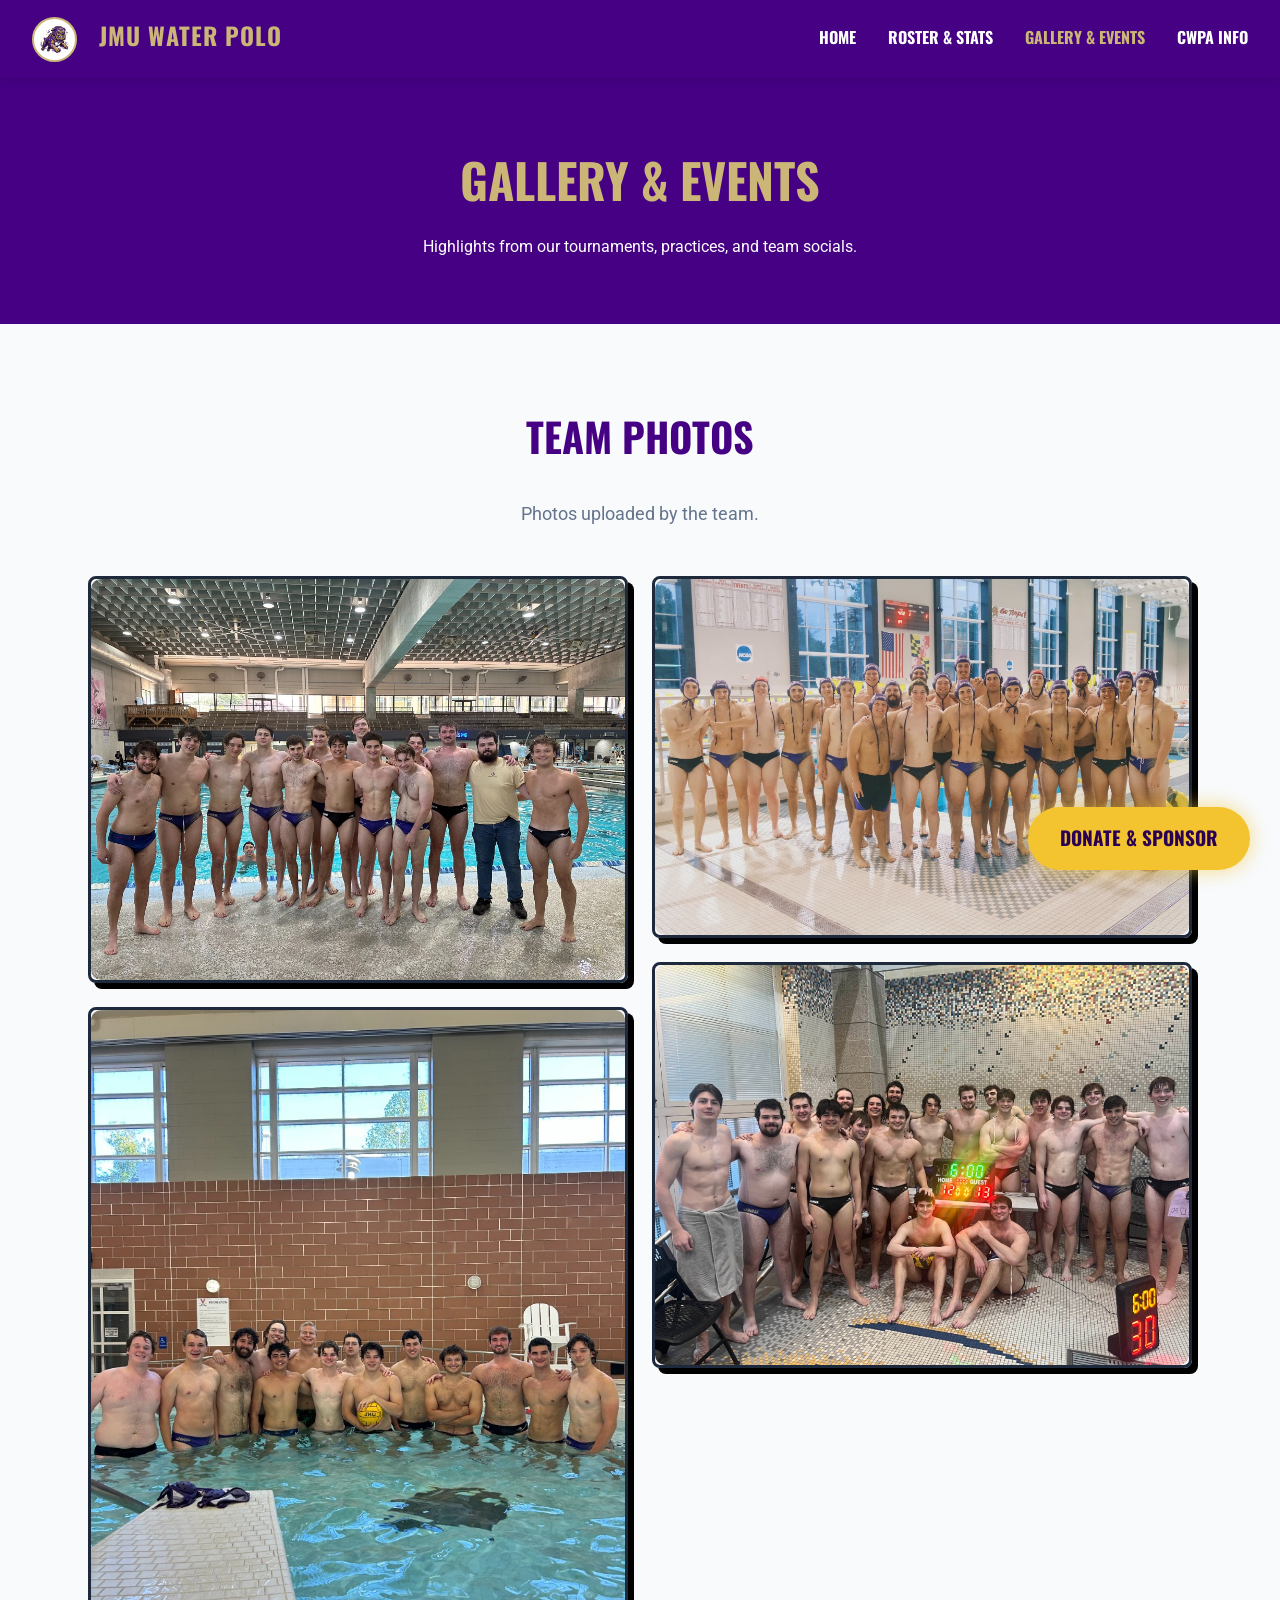
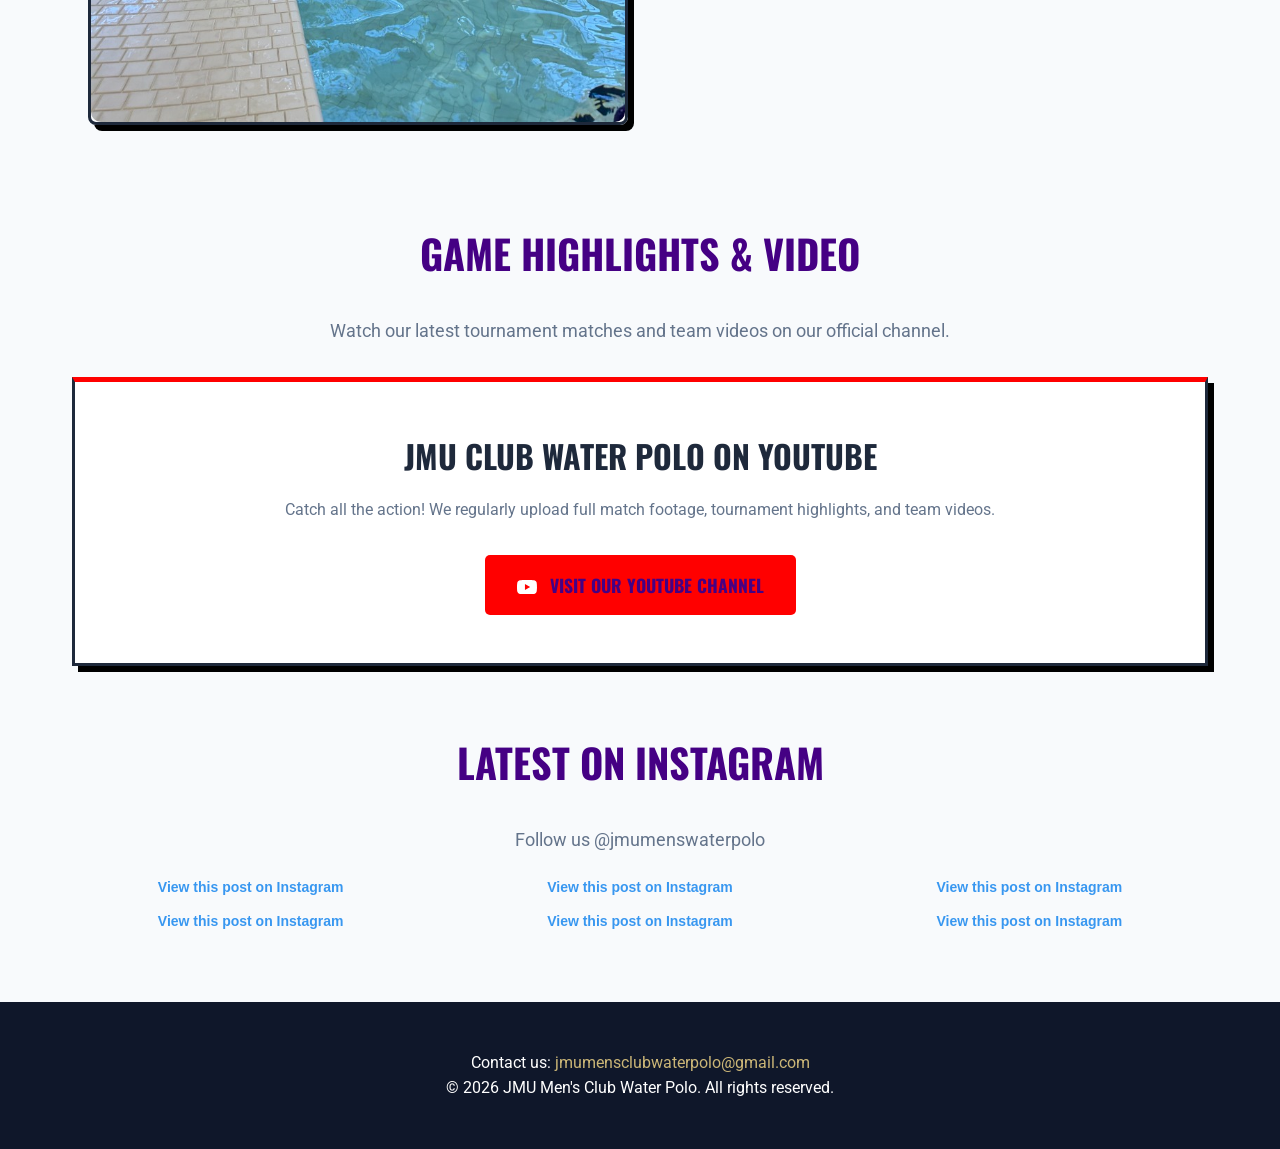
==== gallery.html @ 104eca3f "Add files via upload" ====
<!DOCTYPE html>
<html lang="en">
<head>
    <meta charset="UTF-8">
    <meta name="viewport" content="width=device-width, initial-scale=1.0">
    <title>Gallery & Events - JMU Men's Club Water Polo</title>
    <link href="https://fonts.googleapis.com/css2?family=Roboto:wght@300;400;700;900&display=swap" rel="stylesheet">
    <link rel="stylesheet" href="style.css">
    <script async src="//www.instagram.com/embed.js"></script>
</head>
<body>
    <nav class="navbar">
        <div class="logo">
            <img src="duke_dog_polo.png" alt="JMU Duke Dog" class="nav-logo-img">
            JMU Water Polo
        </div>
        <ul class="nav-links">
            <li><a href="index.html">Home</a></li>
            <li><a href="roster.html">Roster & Stats</a></li>
            <li><a href="gallery.html" class="active">Gallery & Events</a></li>
            <li><a href="https://collegiatewaterpolo.org/club/" target="_blank">CWPA Info</a></li>
        </ul>
    </nav>

    <header class="page-header">
        <div class="container">
            <h1>Gallery & Events</h1>
            <p>Highlights from our tournaments, practices, and team socials.</p>
        </div>
    </header>

    <section class="gallery-section" style="padding: 5rem 0; background-color: var(--light-gray); text-align: center;">
        <div class="container">
            <h2>Team Photos</h2>
            <p class="subtitle" style="margin-bottom: 2rem;">Photos uploaded by the team.</p>
            <div class="collage-grid" style="margin-bottom: 5rem;">
                <div class="collage-item fade-in">
                    <img src="gallery1.jpg" alt="Team Group Photo">
                </div>
                <div class="collage-item fade-in">
                    <img src="gallery2.jpg" alt="Team in Pool">
                </div>
                <div class="collage-item fade-in">
                    <img src="gallery3.jpg" alt="Team Lineup">
                </div>
                <div class="collage-item fade-in">
                    <img src="gallery4.jpg" alt="Postgame Team Photo">
                </div>
            </div>

            <h2>Game Highlights & Video</h2>
            <p class="subtitle" style="margin-bottom: 2rem;">Watch our latest tournament matches and team videos on our official channel.</p>
            
            <div class="youtube-banner fade-in bold-hover" style="background-color: var(--white); padding: 3rem; margin-bottom: 4rem; text-align: center; border-top: 5px solid #FF0000;">
                <h3 style="font-size: 2rem; margin-bottom: 1rem; color: var(--dark-text);">JMU Club Water Polo on YouTube</h3>
                <p style="margin-bottom: 2rem; color: var(--gray-text);">Catch all the action! We regularly upload full match footage, tournament highlights, and team videos.</p>
                <a href="https://www.youtube.com/@JMUclubwaterpolo/videos" target="_blank" class="btn-primary" style="background-color: #FF0000; display: inline-block;">
                    <svg style="width: 20px; height: 20px; vertical-align: middle; margin-right: 8px; fill: white;" viewBox="0 0 24 24">
                        <path d="M23.498 6.186a3.016 3.016 0 0 0-2.122-2.136C19.505 3.5 12 3.5 12 3.5s-7.505 0-9.377.55a3.016 3.016 0 0 0-2.122 2.136C0 8.07 0 12 0 12s0 3.93.501 5.814a3.016 3.016 0 0 0 2.122 2.136c1.871.55 9.377.55 9.377.55s7.505 0 9.377-.55a3.016 3.016 0 0 0 2.122-2.136C24 15.93 24 12 24 12s0-3.93-.502-5.814zM9.545 15.568V8.432L15.818 12l-6.273 3.568z"/>
                    </svg>
                    Visit Our YouTube Channel
                </a>
            </div>

            <h2>Latest on Instagram</h2>
            <p class="subtitle" style="margin-bottom: 2rem;">Follow us @jmumenswaterpolo</p>
            <div class="ig-grid">
                <div class="ig-post fade-in">
                    <blockquote class="instagram-media" data-instgrm-permalink="https://www.instagram.com/p/DXeS9QlEUFV/" data-instgrm-version="14" style=" background:#FFF; border:0; border-radius:3px; box-shadow:0 0 1px 0 rgba(0,0,0,0.5),0 1px 10px 0 rgba(0,0,0,0.15); margin: 1px; max-width:540px; min-width:326px; padding:0; width:99.375%; width:-webkit-calc(100% - 2px); width:calc(100% - 2px);">
                        <a href="https://www.instagram.com/p/DXeS9QlEUFV/" style=" background:#FFFFFF; line-height:0; padding:0 0; text-align:center; text-decoration:none; width:100%; font-family: Arial,sans-serif; font-size: 14px; font-weight: bold; color: #3897f0; display: block;" target="_blank">View this post on Instagram</a>
                    </blockquote>
                </div>
                <div class="ig-post fade-in">
                    <blockquote class="instagram-media" data-instgrm-permalink="https://www.instagram.com/p/DNlS049N5Yp/" data-instgrm-version="14" style=" background:#FFF; border:0; border-radius:3px; box-shadow:0 0 1px 0 rgba(0,0,0,0.5),0 1px 10px 0 rgba(0,0,0,0.15); margin: 1px; max-width:540px; min-width:326px; padding:0; width:99.375%; width:-webkit-calc(100% - 2px); width:calc(100% - 2px);">
                        <a href="https://www.instagram.com/p/DNlS049N5Yp/" style=" background:#FFFFFF; line-height:0; padding:0 0; text-align:center; text-decoration:none; width:100%; font-family: Arial,sans-serif; font-size: 14px; font-weight: bold; color: #3897f0; display: block;" target="_blank">View this post on Instagram</a>
                    </blockquote>
                </div>
                <div class="ig-post fade-in">
                    <blockquote class="instagram-media" data-instgrm-permalink="https://www.instagram.com/p/DIzQCS0SyeJ/" data-instgrm-version="14" style=" background:#FFF; border:0; border-radius:3px; box-shadow:0 0 1px 0 rgba(0,0,0,0.5),0 1px 10px 0 rgba(0,0,0,0.15); margin: 1px; max-width:540px; min-width:326px; padding:0; width:99.375%; width:-webkit-calc(100% - 2px); width:calc(100% - 2px);">
                        <a href="https://www.instagram.com/p/DIzQCS0SyeJ/" style=" background:#FFFFFF; line-height:0; padding:0 0; text-align:center; text-decoration:none; width:100%; font-family: Arial,sans-serif; font-size: 14px; font-weight: bold; color: #3897f0; display: block;" target="_blank">View this post on Instagram</a>
                    </blockquote>
                </div>
                <div class="ig-post fade-in">
                    <blockquote class="instagram-media" data-instgrm-permalink="https://www.instagram.com/p/DGV-rB5pvZn/" data-instgrm-version="14" style=" background:#FFF; border:0; border-radius:3px; box-shadow:0 0 1px 0 rgba(0,0,0,0.5),0 1px 10px 0 rgba(0,0,0,0.15); margin: 1px; max-width:540px; min-width:326px; padding:0; width:99.375%; width:-webkit-calc(100% - 2px); width:calc(100% - 2px);">
                        <a href="https://www.instagram.com/p/DGV-rB5pvZn/" style=" background:#FFFFFF; line-height:0; padding:0 0; text-align:center; text-decoration:none; width:100%; font-family: Arial,sans-serif; font-size: 14px; font-weight: bold; color: #3897f0; display: block;" target="_blank">View this post on Instagram</a>
                    </blockquote>
                </div>
                <div class="ig-post fade-in">
                    <blockquote class="instagram-media" data-instgrm-permalink="https://www.instagram.com/p/DAryI60tfom/" data-instgrm-version="14" style=" background:#FFF; border:0; border-radius:3px; box-shadow:0 0 1px 0 rgba(0,0,0,0.5),0 1px 10px 0 rgba(0,0,0,0.15); margin: 1px; max-width:540px; min-width:326px; padding:0; width:99.375%; width:-webkit-calc(100% - 2px); width:calc(100% - 2px);">
                        <a href="https://www.instagram.com/p/DAryI60tfom/" style=" background:#FFFFFF; line-height:0; padding:0 0; text-align:center; text-decoration:none; width:100%; font-family: Arial,sans-serif; font-size: 14px; font-weight: bold; color: #3897f0; display: block;" target="_blank">View this post on Instagram</a>
                    </blockquote>
                </div>
                <div class="ig-post fade-in">
                    <blockquote class="instagram-media" data-instgrm-permalink="https://www.instagram.com/p/C_jw9XKNXX0/" data-instgrm-version="14" style=" background:#FFF; border:0; border-radius:3px; box-shadow:0 0 1px 0 rgba(0,0,0,0.5),0 1px 10px 0 rgba(0,0,0,0.15); margin: 1px; max-width:540px; min-width:326px; padding:0; width:99.375%; width:-webkit-calc(100% - 2px); width:calc(100% - 2px);">
                        <a href="https://www.instagram.com/p/C_jw9XKNXX0/" style=" background:#FFFFFF; line-height:0; padding:0 0; text-align:center; text-decoration:none; width:100%; font-family: Arial,sans-serif; font-size: 14px; font-weight: bold; color: #3897f0; display: block;" target="_blank">View this post on Instagram</a>
                    </blockquote>
                </div>
            </div>
        </div>
    </section>

    <footer>
        <div class="container">
            <p>Contact us: <a href="mailto:jmumensclubwaterpolo@gmail.com">jmumensclubwaterpolo@gmail.com</a></p>
            <p>&copy; 2026 JMU Men's Club Water Polo. All rights reserved.</p>
        </div>
    </footer>
    <a href="https://give.jmu.edu/campaigns/50710/donations/new?designation=a2HPd000000NTnYMAW" target="_blank" class="fab-donate">Donate & Sponsor</a>
    <script src="animations.js"></script>
</body>
</html>
---- style.css ----
@import url('https://fonts.googleapis.com/css2?family=Oswald:wght@500;700&family=Roboto:wght@300;400;700;900&display=swap');

:root {
    --jmu-purple: #450084;
    --jmu-purple-dark: #2A0052;
    --jmu-gold: #CBB677;
    --jmu-gold-bright: #F4C430;
    --white: #ffffff;
    --light-gray: #f8fafc;
    --dark-text: #1e293b;
    --gray-text: #64748b;
}

* {
    margin: 0;
    padding: 0;
    box-sizing: border-box;
}

body {
    font-family: 'Roboto', sans-serif;
    color: var(--dark-text);
    background-color: var(--light-gray);
    line-height: 1.6;
}

h1, h2, h3, h4, h5, h6, .nav-links a, .btn-primary, .logo {
    font-family: 'Oswald', sans-serif;
    text-transform: uppercase;
}

/* Custom Scrollbar */
::-webkit-scrollbar {
    width: 12px;
}
::-webkit-scrollbar-track {
    background: var(--light-gray);
}
::-webkit-scrollbar-thumb {
    background: var(--jmu-purple);
    border-radius: 6px;
    border: 2px solid var(--light-gray);
}
::-webkit-scrollbar-thumb:hover {
    background: var(--jmu-gold);
}

.container {
    max-width: 1200px;
    margin: 0 auto;
    padding: 0 2rem;
}

/* Navigation */
.navbar {
    background-color: var(--jmu-purple);
    color: var(--white);
    padding: 1rem 2rem;
    display: flex;
    justify-content: space-between;
    align-items: center;
    position: sticky;
    top: 0;
    z-index: 100;
    box-shadow: 0 2px 10px rgba(0,0,0,0.1);
}

.navbar .logo {
    font-size: 1.5rem;
    font-weight: 900;
    color: var(--jmu-gold);
    text-transform: uppercase;
    letter-spacing: 1px;
}

.nav-links {
    list-style: none;
    display: flex;
    gap: 2rem;
}

.nav-links a {
    color: var(--white);
    text-decoration: none;
    font-weight: 700;
    transition: color 0.3s ease;
}

.nav-links a:hover, .nav-links a.active {
    color: var(--jmu-gold);
}

/* Hero Section */
.pro-hero {
    height: 80vh;
    background: linear-gradient(rgba(69, 0, 132, 0.6), rgba(69, 0, 132, 0.6)), url('team_cover.jpg') no-repeat center center/cover;
    background-attachment: fixed;
    display: flex;
    align-items: center;
    text-align: center;
    color: var(--white);
    position: relative;
    overflow: hidden;
}

.hero-wave {
    position: absolute;
    bottom: -1px;
    left: 0;
    width: 100%;
    overflow: hidden;
    line-height: 0;
}

.hero-wave svg {
    position: relative;
    display: block;
    width: calc(100% + 1.3px);
    height: 50px;
}
.hero-wave .shape-fill {
    fill: var(--light-gray);
}

.hero-content {
    max-width: 800px;
    margin: 0 auto;
    padding: 2rem;
    animation: slideUp 1s ease-out;
}

@keyframes slideUp {
    from { opacity: 0; transform: translateY(30px); }
    to { opacity: 1; transform: translateY(0); }
}

/* Scroll Animations */
.fade-in {
    opacity: 0;
    transform: translateY(40px);
    transition: opacity 0.6s ease-out, transform 0.6s ease-out;
}

.fade-in.appear {
    opacity: 1;
    transform: translateY(0);
}

.pro-hero h1 {
    font-size: 4rem;
    font-weight: 900;
    color: var(--jmu-gold);
    margin-bottom: 0.5rem;
    text-shadow: 2px 2px 4px rgba(0,0,0,0.5);
}

.pro-hero h2 {
    font-size: 2.5rem;
    margin-bottom: 1.5rem;
}

.pro-hero p {
    font-size: 1.2rem;
    margin-bottom: 2rem;
}

.btn-primary {
    display: inline-block;
    background-color: var(--jmu-gold);
    color: var(--jmu-purple);
    padding: 1rem 2rem;
    text-decoration: none;
    font-weight: bold;
    font-size: 1.1rem;
    border-radius: 5px;
    transition: background-color 0.3s ease, transform 0.3s ease;
}

.btn-primary:hover {
    background-color: #d8c690;
    transform: translateY(-2px);
}

/* Common Section Styles */
section {
    padding: 5rem 0;
}

section h2 {
    font-size: 2.5rem;
    color: var(--jmu-purple);
    margin-bottom: 2rem;
    text-align: center;
}

/* About Section */
.about-section {
    background-color: var(--white);
    text-align: center;
}

.about-section p {
    font-size: 1.1rem;
    max-width: 800px;
    margin: 0 auto;
    color: var(--gray-text);
}

/* Instagram Section */
.instagram-section {
    background-color: var(--light-gray);
    text-align: center;
}

.subtitle {
    color: var(--gray-text);
    margin-bottom: 3rem;
    font-size: 1.1rem;
}

.ig-grid {
    display: grid;
    grid-template-columns: repeat(auto-fit, minmax(300px, 1fr));
    gap: 2rem;
}

.ig-placeholder {
    background-color: var(--white);
    padding: 3rem 1rem;
    border: 2px dashed #cbd5e1;
    border-radius: 10px;
    color: var(--gray-text);
    display: flex;
    flex-direction: column;
    justify-content: center;
    align-items: center;
    min-height: 300px;
}

/* Page Header */
.page-header {
    background-color: var(--jmu-purple);
    color: var(--white);
    padding: 4rem 0;
    text-align: center;
}

.page-header h1 {
    font-size: 3rem;
    color: var(--jmu-gold);
    margin-bottom: 1rem;
}

/* Roster Section */
/* Pool Layout Section */
.pool-container {
    position: relative;
    width: 100%;
    max-width: 800px;
    height: 600px;
    margin: 0 auto 3rem;
    background-color: #0ea5e9;
    border: 5px solid #0284c7;
    border-radius: 10px;
    overflow: hidden;
    background-image: linear-gradient(rgba(255,255,255,0.15) 1px, transparent 1px),
    linear-gradient(90deg, rgba(255,255,255,0.15) 1px, transparent 1px);
    background-size: 40px 40px;
    box-shadow: 0 10px 25px rgba(0,0,0,0.2);
}

/* Pool markings */
.pool-container::before {
    content: '';
    position: absolute;
    bottom: 20%;
    left: 0;
    width: 100%;
    height: 2px;
    background-color: #ef4444; /* 2m red line */
}

.pool-container::after {
    content: '';
    position: absolute;
    bottom: 40%;
    left: 0;
    width: 100%;
    height: 2px;
    background-color: #eab308; /* 5m yellow line */
}

.goal-box {
    position: absolute;
    bottom: 0;
    left: 35%;
    width: 30%;
    height: 5%;
    background-color: rgba(255,255,255,0.8);
    border: 2px solid #ef4444;
    border-bottom: none;
}

.goal-box.opposing {
    bottom: auto;
    top: 0;
    border-top: none;
    border-bottom: 2px solid #ef4444;
}

.water-polo-ball {
    position: absolute;
    width: 30px;
    height: 30px;
    background-color: #facc15;
    border-radius: 50%;
    border: 2px solid #ca8a04;
    box-shadow: 0 2px 5px rgba(0,0,0,0.3);
    top: 50%;
    left: 50%;
    transform: translate(-50%, -50%);
    cursor: grab;
    z-index: 50;
    transition: left 0.3s ease, top 0.3s ease;
}

.water-polo-ball:active {
    cursor: grabbing;
}

.water-polo-ball.dragging {
    transition: none;
    z-index: 100;
}

.goal-text {
    position: absolute;
    top: 50%;
    left: 50%;
    transform: translate(-50%, -50%) scale(0);
    font-size: 5rem;
    font-weight: 900;
    color: #ef4444;
    text-shadow: 0 4px 10px rgba(0,0,0,0.5), 0 0 20px #ef4444;
    z-index: 1000;
    opacity: 0;
    pointer-events: none;
    transition: all 0.5s cubic-bezier(0.175, 0.885, 0.32, 1.275);
}

.goal-text.show {
    transform: translate(-50%, -50%) scale(1);
    opacity: 1;
}

.pool-player {
    position: absolute;
    width: 60px;
    height: 60px;
    background-color: var(--jmu-gold);
    border: 3px solid var(--jmu-purple);
    border-radius: 50%;
    display: flex;
    justify-content: center;
    align-items: center;
    font-size: 1.5rem;
    font-weight: 900;
    color: var(--jmu-purple);
    transform: translate(-50%, -50%);
    box-shadow: 0 4px 8px rgba(0,0,0,0.3);
    cursor: pointer;
    transition: transform 0.2s ease, box-shadow 0.2s ease;
    z-index: 10;
    animation: ripple 2s infinite;
}

@keyframes ripple {
    0% { box-shadow: 0 0 0 0 rgba(203, 182, 119, 0.7); }
    70% { box-shadow: 0 0 0 15px rgba(203, 182, 119, 0); }
    100% { box-shadow: 0 0 0 0 rgba(203, 182, 119, 0); }
}

.pool-player.goalie {
    background-color: #ef4444;
    color: white;
    border-color: #7f1d1d;
}

.pool-player:hover {
    transform: translate(-50%, -50%) scale(1.1);
    box-shadow: 0 6px 12px rgba(0,0,0,0.4);
    z-index: 20;
}

.player-info {
    position: absolute;
    top: 100%;
    left: 50%;
    transform: translateX(-50%);
    background: var(--jmu-purple);
    color: white;
    padding: 0.5rem 1rem;
    border-radius: 5px;
    font-size: 0.9rem;
    text-align: center;
    white-space: nowrap;
    opacity: 0;
    pointer-events: none;
    transition: opacity 0.3s ease;
    margin-top: 10px;
}

.player-info::before {
    content: '';
    position: absolute;
    top: -5px;
    left: 50%;
    transform: translateX(-50%);
    border-width: 0 5px 5px 5px;
    border-style: solid;
    border-color: transparent transparent var(--jmu-purple) transparent;
}

.pool-player:hover .player-info {
    opacity: 1;
}

.player-info strong {
    display: block;
    color: var(--jmu-gold);
}

.info-top {
    top: auto;
    bottom: 100%;
    margin-top: 0;
    margin-bottom: 10px;
}

.info-top::before {
    top: auto;
    bottom: -5px;
    border-width: 5px 5px 0 5px;
    border-color: var(--jmu-purple) transparent transparent transparent;
}

/* Stats Section */
.table-responsive {
    overflow-x: auto;
    margin-bottom: 2rem;
}

.stats-table {
    width: 100%;
    border-collapse: collapse;
    background-color: var(--white);
    box-shadow: 0 4px 6px rgba(0,0,0,0.05);
    border-radius: 10px;
    overflow: hidden;
}

.stats-table th, .stats-table td {
    padding: 1rem;
    text-align: left;
    border-bottom: 1px solid #e2e8f0;
}

.stats-table th {
    background-color: var(--jmu-purple);
    color: var(--white);
    font-weight: 700;
}

.stats-table tbody tr:hover {
    background-color: #f1f5f9;
}

.disclaimer {
    text-align: center;
    color: #ef4444;
    font-style: italic;
    font-size: 0.9rem;
}

/* Footer */
footer {
    background-color: #0f172a;
    color: var(--white);
    text-align: center;
    padding: 3rem 0;
}

footer a {
    color: var(--jmu-gold);
    text-decoration: none;
}

/* Info Section (Schedule & Support) */
.info-section {
    background-color: var(--white);
    padding: 4rem 0;
}

.info-grid {
    display: grid;
    grid-template-columns: 1fr 1fr;
    gap: 3rem;
}

@media (max-width: 768px) {
    .info-grid {
        grid-template-columns: 1fr;
    }
}

.schedule-card, .support-card {
    background-color: var(--light-gray);
    padding: 2.5rem;
    border-radius: 10px;
    border-top: 5px solid var(--jmu-purple);
    box-shadow: 0 4px 10px rgba(0,0,0,0.05);
}

.schedule-card h2, .support-card h2 {
    color: var(--jmu-purple);
    font-size: 2rem;
    margin-bottom: 1.5rem;
    text-align: left;
}

.schedule-list {
    list-style: none;
}

.schedule-list li {
    padding: 1rem 0;
    border-bottom: 1px solid #e2e8f0;
    font-size: 1.1rem;
}

.schedule-list li:last-child {
    border-bottom: none;
}

/* Tabs System */
.tabs-container {
    margin-top: 2rem;
    background-color: var(--white);
    border-radius: 10px;
    box-shadow: 0 4px 6px rgba(0,0,0,0.05);
    overflow: hidden;
}

.tab-buttons {
    display: flex;
    background-color: var(--jmu-purple);
    border-bottom: 4px solid var(--jmu-gold);
}

.tab-btn {
    flex: 1;
    background: none;
    border: none;
    padding: 1.5rem;
    color: var(--white);
    font-size: 1.1rem;
    font-weight: bold;
    cursor: pointer;
    transition: background-color 0.3s ease;
}

.tab-btn:hover {
    background-color: rgba(255,255,255,0.1);
}

.tab-btn.active {
    background-color: var(--jmu-gold);
    color: var(--jmu-purple);
}

.tab-content {
    display: none;
    padding: 3rem 2rem;
    animation: fadeIn 0.5s ease;
}

.tab-content h2 {
    color: var(--jmu-purple);
}

.tab-content.active {
    display: block;
}

@keyframes fadeIn {
    from { opacity: 0; }
    to { opacity: 1; }
}

/* Full Roster Grid */
.full-roster-grid {
    display: grid;
    grid-template-columns: repeat(auto-fill, minmax(200px, 1fr));
    gap: 1.5rem;
    margin-bottom: 3rem;
}

.roster-card {
    background-color: var(--white);
    padding: 2rem;
    border-radius: 8px;
    text-align: center;
    border: 3px solid var(--dark-text);
    box-shadow: 6px 6px 0px rgba(0,0,0,1);
    color: var(--dark-text);
    transition: all 0.2s ease;
}

.roster-card:hover {
    transform: translateY(-4px) translateX(-4px);
    box-shadow: 10px 10px 0px var(--jmu-purple);
    border-color: var(--jmu-purple);
}

.roster-card h3 {
    font-size: 1.5rem;
    color: var(--dark-text);
    margin-bottom: 0.5rem;
}

.roster-card p {
    color: var(--gray-text);
    font-weight: 700;
}

.roster-card .badge {
    display: inline-block;
    padding: 0.25rem 0.75rem;
    background-color: var(--white);
    color: var(--dark-text);
    border: 2px solid var(--dark-text);
    border-radius: 20px;
    font-size: 0.8rem;
    margin-bottom: 1rem;
    text-transform: uppercase;
    font-weight: bold;
}

.nav-logo-img {
    height: 45px;
    width: auto;
    margin-right: 15px;
    vertical-align: middle;
    border-radius: 50%;
    background-color: var(--white);
    border: 2px solid var(--jmu-gold);
    padding: 3px;
    box-sizing: border-box;
}

/* Collage Layout for Gallery */
.collage-grid {
    column-count: 2;
    column-gap: 1.5rem;
    padding: 1rem;
}

@media (max-width: 768px) {
    .collage-grid {
        column-count: 1;
    }
}

.collage-item {
    break-inside: avoid;
    margin-bottom: 1.5rem;
    border-radius: 8px;
    overflow: hidden;
    border: 3px solid var(--dark-text);
    box-shadow: 6px 6px 0px rgba(0,0,0,1);
    transition: all 0.2s ease;
}

.collage-item:hover {
    transform: translateY(-4px) translateX(-4px);
    box-shadow: 10px 10px 0px var(--jmu-purple);
    border-color: var(--jmu-purple);
}

.collage-item img {
    width: 100%;
    display: block;
    height: auto;
    border-radius: 10px;
}

/* Video Grid for YouTube Embeds */
.video-grid {
    display: grid;
    grid-template-columns: repeat(auto-fit, minmax(350px, 1fr));
    gap: 2rem;
    margin-bottom: 4rem;
}

.video-wrapper {
    position: relative;
    padding-bottom: 56.25%; /* 16:9 Aspect Ratio */
    height: 0;
    overflow: hidden;
    border-radius: 12px;
    box-shadow: 0 10px 20px rgba(0,0,0,0.15);
    background-color: #000;
}

.video-wrapper iframe {
    position: absolute;
    top: 0;
    left: 0;
    width: 100%;
    height: 100%;
    border: none;
}

.bold-hover {
    transition: all 0.2s ease;
    border: 3px solid var(--dark-text);
    box-shadow: 6px 6px 0px rgba(0,0,0,1);
    background-color: var(--white);
}

.bold-hover:hover {
    transform: translateY(-4px) translateX(-4px);
    box-shadow: 10px 10px 0px var(--jmu-purple);
    border-color: var(--jmu-purple);
}

.fab-donate {
    position: fixed;
    bottom: 30px;
    right: 30px;
    background-color: var(--jmu-gold-bright);
    color: var(--jmu-purple-dark);
    padding: 1rem 2rem;
    border-radius: 50px;
    font-family: 'Oswald', sans-serif;
    font-weight: 700;
    font-size: 1.2rem;
    text-transform: uppercase;
    text-decoration: none;
    box-shadow: 0 0 20px rgba(244, 196, 48, 0.6);
    z-index: 9999;
    animation: pulseGlow 2s infinite;
    transition: all 0.3s ease;
}

.fab-donate:hover {
    transform: scale(1.05);
    box-shadow: 0 0 30px rgba(244, 196, 48, 0.9);
}

@keyframes pulseGlow {
    0% { box-shadow: 0 0 0 0 rgba(244, 196, 48, 0.7); }
    70% { box-shadow: 0 0 0 15px rgba(244, 196, 48, 0); }
    100% { box-shadow: 0 0 0 0 rgba(244, 196, 48, 0); }
}
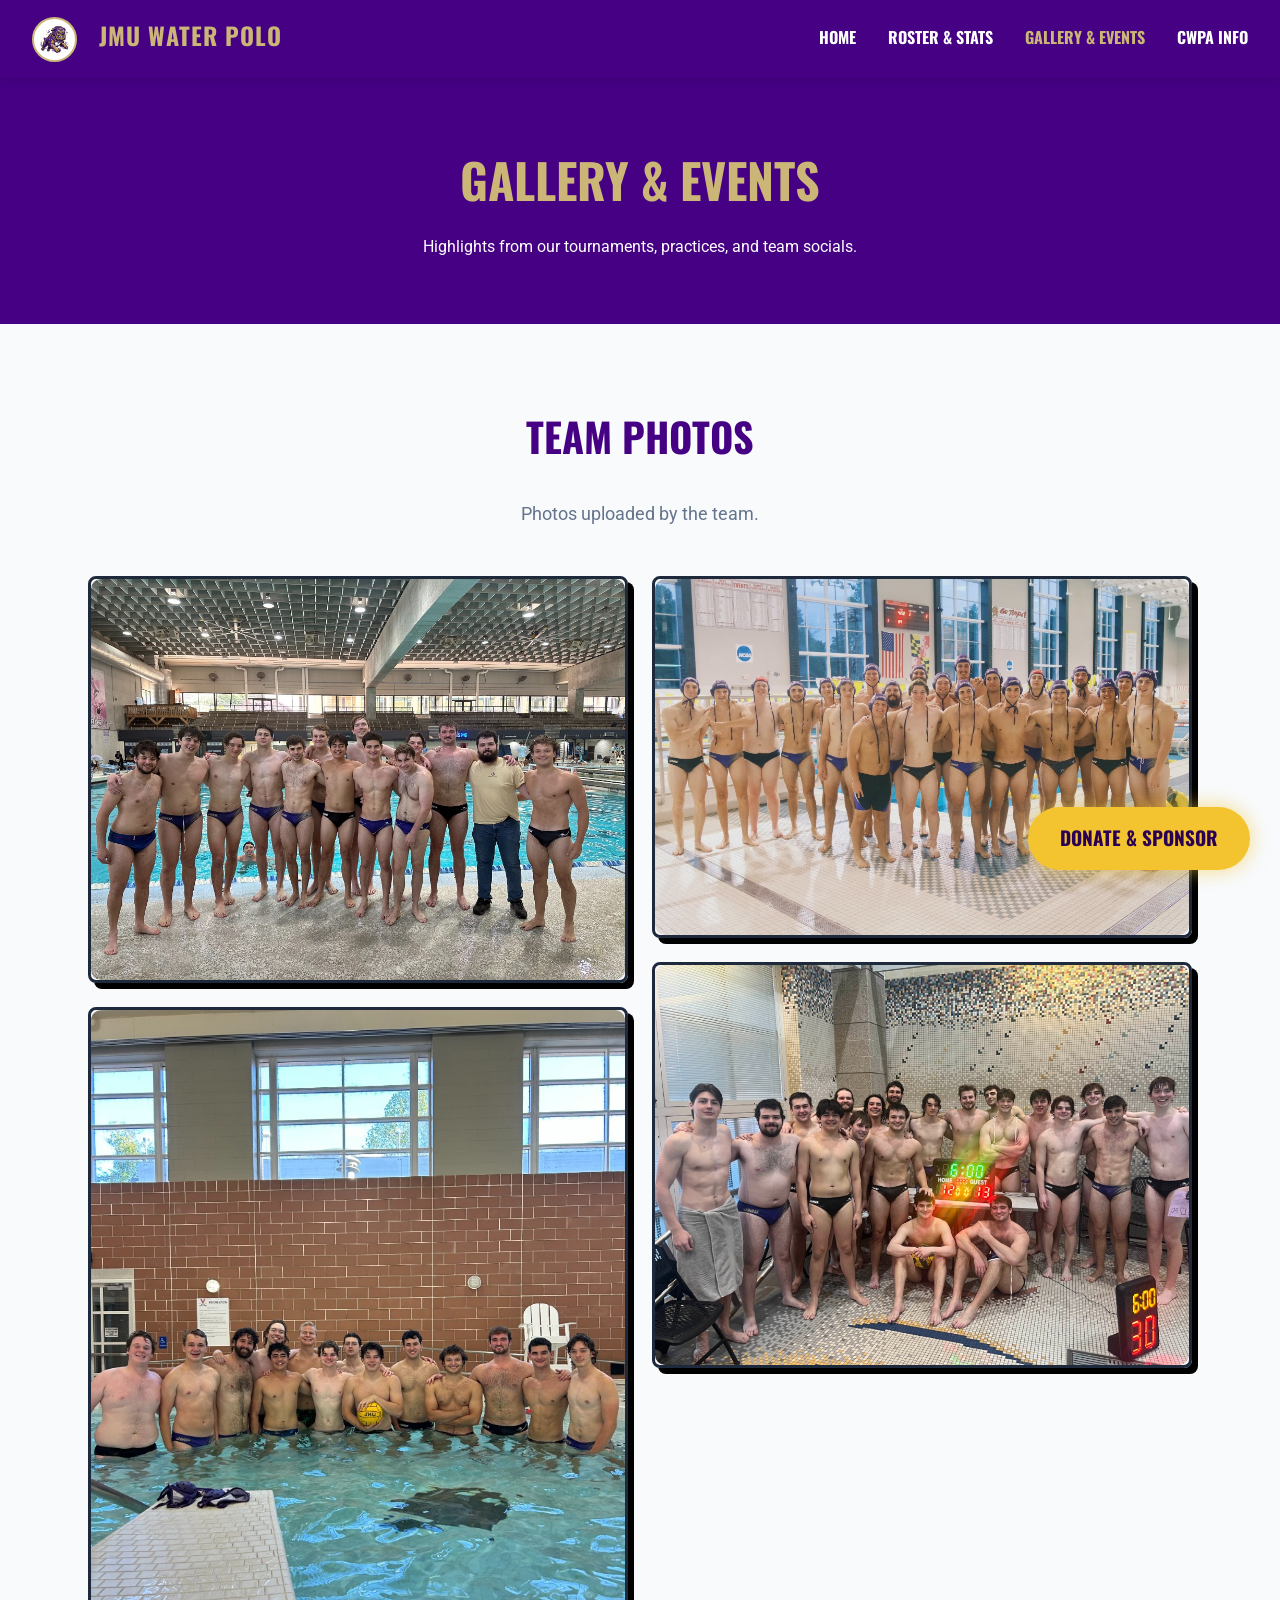
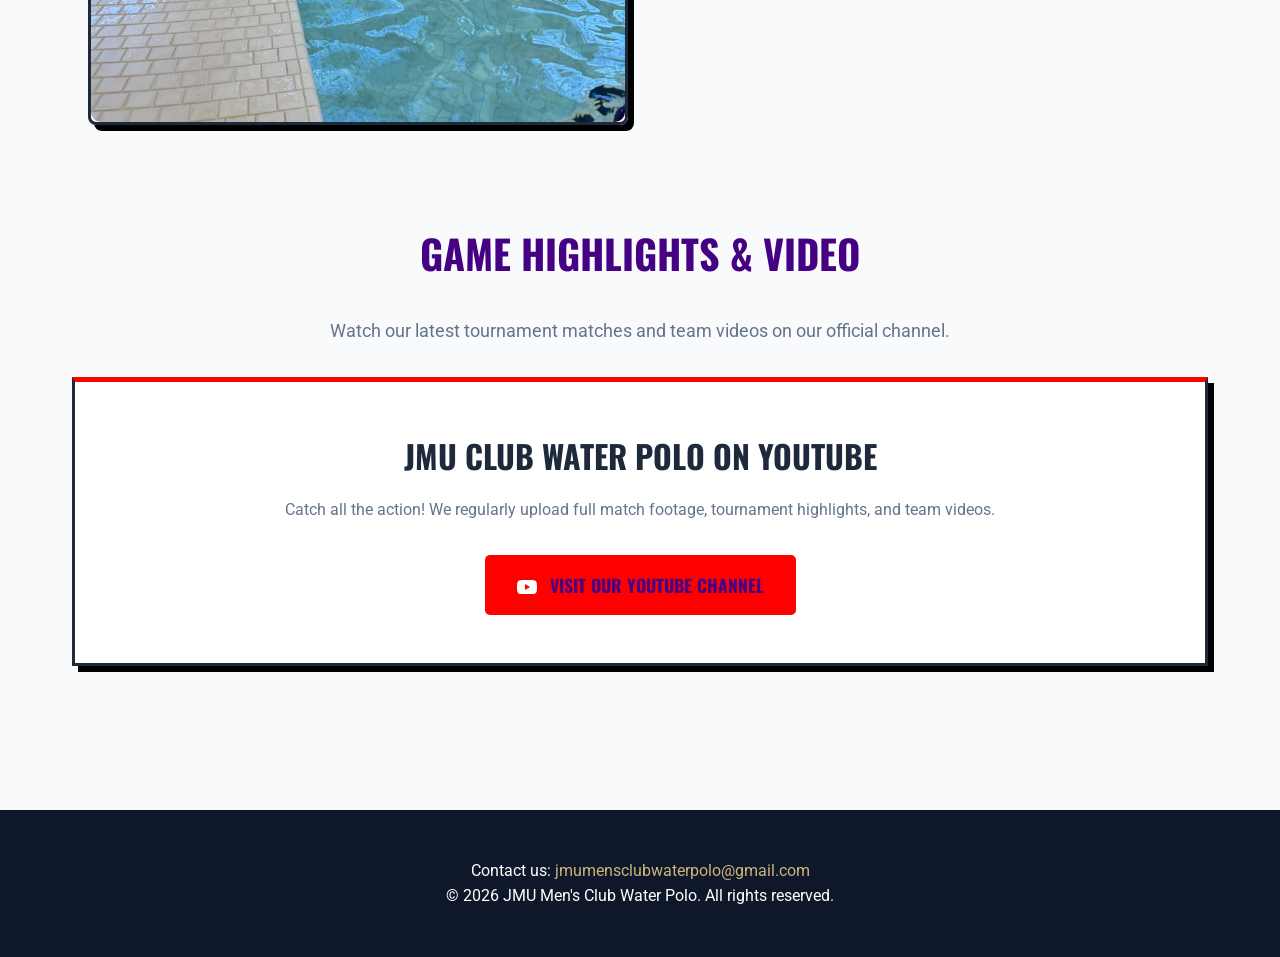
==== commit 34660bbd: "Add files via upload" ====
--- a/gallery.html
+++ b/gallery.html
@@ -36,15 +36,19 @@
             <div class="collage-grid" style="margin-bottom: 5rem;">
                 <div class="collage-item fade-in">
                     <img src="gallery1.jpg" alt="Team Group Photo">
+                    <div class="caption">4th Place at the 2026 Spring Tarheel Invitational</div>
                 </div>
                 <div class="collage-item fade-in">
                     <img src="gallery2.jpg" alt="Team in Pool">
+                    <div class="caption">4-0 weekend at UVA Fall 2025</div>
                 </div>
                 <div class="collage-item fade-in">
                     <img src="gallery3.jpg" alt="Team Lineup">
+                    <div class="caption">UMD Tourney Fall 2025</div>
                 </div>
                 <div class="collage-item fade-in">
                     <img src="gallery4.jpg" alt="Postgame Team Photo">
+                    <div class="caption">Men's Spring 2025 Home Tournament Purple vs. Gold</div>
                 </div>
             </div>
 
@@ -62,40 +66,7 @@
                 </a>
             </div>
 
-            <h2>Latest on Instagram</h2>
-            <p class="subtitle" style="margin-bottom: 2rem;">Follow us @jmumenswaterpolo</p>
-            <div class="ig-grid">
-                <div class="ig-post fade-in">
-                    <blockquote class="instagram-media" data-instgrm-permalink="https://www.instagram.com/p/DXeS9QlEUFV/" data-instgrm-version="14" style=" background:#FFF; border:0; border-radius:3px; box-shadow:0 0 1px 0 rgba(0,0,0,0.5),0 1px 10px 0 rgba(0,0,0,0.15); margin: 1px; max-width:540px; min-width:326px; padding:0; width:99.375%; width:-webkit-calc(100% - 2px); width:calc(100% - 2px);">
-                        <a href="https://www.instagram.com/p/DXeS9QlEUFV/" style=" background:#FFFFFF; line-height:0; padding:0 0; text-align:center; text-decoration:none; width:100%; font-family: Arial,sans-serif; font-size: 14px; font-weight: bold; color: #3897f0; display: block;" target="_blank">View this post on Instagram</a>
-                    </blockquote>
-                </div>
-                <div class="ig-post fade-in">
-                    <blockquote class="instagram-media" data-instgrm-permalink="https://www.instagram.com/p/DNlS049N5Yp/" data-instgrm-version="14" style=" background:#FFF; border:0; border-radius:3px; box-shadow:0 0 1px 0 rgba(0,0,0,0.5),0 1px 10px 0 rgba(0,0,0,0.15); margin: 1px; max-width:540px; min-width:326px; padding:0; width:99.375%; width:-webkit-calc(100% - 2px); width:calc(100% - 2px);">
-                        <a href="https://www.instagram.com/p/DNlS049N5Yp/" style=" background:#FFFFFF; line-height:0; padding:0 0; text-align:center; text-decoration:none; width:100%; font-family: Arial,sans-serif; font-size: 14px; font-weight: bold; color: #3897f0; display: block;" target="_blank">View this post on Instagram</a>
-                    </blockquote>
-                </div>
-                <div class="ig-post fade-in">
-                    <blockquote class="instagram-media" data-instgrm-permalink="https://www.instagram.com/p/DIzQCS0SyeJ/" data-instgrm-version="14" style=" background:#FFF; border:0; border-radius:3px; box-shadow:0 0 1px 0 rgba(0,0,0,0.5),0 1px 10px 0 rgba(0,0,0,0.15); margin: 1px; max-width:540px; min-width:326px; padding:0; width:99.375%; width:-webkit-calc(100% - 2px); width:calc(100% - 2px);">
-                        <a href="https://www.instagram.com/p/DIzQCS0SyeJ/" style=" background:#FFFFFF; line-height:0; padding:0 0; text-align:center; text-decoration:none; width:100%; font-family: Arial,sans-serif; font-size: 14px; font-weight: bold; color: #3897f0; display: block;" target="_blank">View this post on Instagram</a>
-                    </blockquote>
-                </div>
-                <div class="ig-post fade-in">
-                    <blockquote class="instagram-media" data-instgrm-permalink="https://www.instagram.com/p/DGV-rB5pvZn/" data-instgrm-version="14" style=" background:#FFF; border:0; border-radius:3px; box-shadow:0 0 1px 0 rgba(0,0,0,0.5),0 1px 10px 0 rgba(0,0,0,0.15); margin: 1px; max-width:540px; min-width:326px; padding:0; width:99.375%; width:-webkit-calc(100% - 2px); width:calc(100% - 2px);">
-                        <a href="https://www.instagram.com/p/DGV-rB5pvZn/" style=" background:#FFFFFF; line-height:0; padding:0 0; text-align:center; text-decoration:none; width:100%; font-family: Arial,sans-serif; font-size: 14px; font-weight: bold; color: #3897f0; display: block;" target="_blank">View this post on Instagram</a>
-                    </blockquote>
-                </div>
-                <div class="ig-post fade-in">
-                    <blockquote class="instagram-media" data-instgrm-permalink="https://www.instagram.com/p/DAryI60tfom/" data-instgrm-version="14" style=" background:#FFF; border:0; border-radius:3px; box-shadow:0 0 1px 0 rgba(0,0,0,0.5),0 1px 10px 0 rgba(0,0,0,0.15); margin: 1px; max-width:540px; min-width:326px; padding:0; width:99.375%; width:-webkit-calc(100% - 2px); width:calc(100% - 2px);">
-                        <a href="https://www.instagram.com/p/DAryI60tfom/" style=" background:#FFFFFF; line-height:0; padding:0 0; text-align:center; text-decoration:none; width:100%; font-family: Arial,sans-serif; font-size: 14px; font-weight: bold; color: #3897f0; display: block;" target="_blank">View this post on Instagram</a>
-                    </blockquote>
-                </div>
-                <div class="ig-post fade-in">
-                    <blockquote class="instagram-media" data-instgrm-permalink="https://www.instagram.com/p/C_jw9XKNXX0/" data-instgrm-version="14" style=" background:#FFF; border:0; border-radius:3px; box-shadow:0 0 1px 0 rgba(0,0,0,0.5),0 1px 10px 0 rgba(0,0,0,0.15); margin: 1px; max-width:540px; min-width:326px; padding:0; width:99.375%; width:-webkit-calc(100% - 2px); width:calc(100% - 2px);">
-                        <a href="https://www.instagram.com/p/C_jw9XKNXX0/" style=" background:#FFFFFF; line-height:0; padding:0 0; text-align:center; text-decoration:none; width:100%; font-family: Arial,sans-serif; font-size: 14px; font-weight: bold; color: #3897f0; display: block;" target="_blank">View this post on Instagram</a>
-                    </blockquote>
-                </div>
-            </div>
+
         </div>
     </section>
 
--- a/style.css
+++ b/style.css
@@ -259,35 +259,20 @@
     max-width: 800px;
     height: 600px;
     margin: 0 auto 3rem;
-    background-color: #0ea5e9;
-    border: 5px solid #0284c7;
-    border-radius: 10px;
+    background-color: #e0f2fe; /* Softer water texture */
+    border: 4px solid var(--dark-text); /* Thinner pool lines / cleaner border */
+    border-radius: 8px;
     overflow: hidden;
-    background-image: linear-gradient(rgba(255,255,255,0.15) 1px, transparent 1px),
-    linear-gradient(90deg, rgba(255,255,255,0.15) 1px, transparent 1px);
-    background-size: 40px 40px;
-    box-shadow: 0 10px 25px rgba(0,0,0,0.2);
-}
-
-/* Pool markings */
+    box-shadow: inset 0 0 40px rgba(0,0,0,0.05); /* Subtle depth */
+}
+
+/* Pool markings (removed grid entirely as requested: "remove the lines") */
 .pool-container::before {
-    content: '';
-    position: absolute;
-    bottom: 20%;
-    left: 0;
-    width: 100%;
-    height: 2px;
-    background-color: #ef4444; /* 2m red line */
+    display: none;
 }
 
 .pool-container::after {
-    content: '';
-    position: absolute;
-    bottom: 40%;
-    left: 0;
-    width: 100%;
-    height: 2px;
-    background-color: #eab308; /* 5m yellow line */
+    display: none;
 }
 
 .goal-box {
@@ -296,8 +281,8 @@
     left: 35%;
     width: 30%;
     height: 5%;
-    background-color: rgba(255,255,255,0.8);
-    border: 2px solid #ef4444;
+    background-color: rgba(255,255,255,0.9);
+    border: 2px solid #ef4444; /* Thinner pool lines / simple goals */
     border-bottom: none;
 }
 
@@ -310,18 +295,37 @@
 
 .water-polo-ball {
     position: absolute;
-    width: 30px;
-    height: 30px;
+    width: 35px;
+    height: 35px;
     background-color: #facc15;
+    background-image: linear-gradient(to bottom, transparent 46%, #1c1917 46%, #1c1917 54%, transparent 54%);
     border-radius: 50%;
-    border: 2px solid #ca8a04;
-    box-shadow: 0 2px 5px rgba(0,0,0,0.3);
+    border: 2px solid #1c1917;
+    box-shadow: 3px 3px 0px rgba(0,0,0,0.8);
     top: 50%;
     left: 50%;
     transform: translate(-50%, -50%);
     cursor: grab;
     z-index: 50;
     transition: left 0.3s ease, top 0.3s ease;
+    overflow: hidden;
+}
+
+.water-polo-ball::before {
+    content: '';
+    position: absolute;
+    top: -10%; bottom: -10%;
+    left: 15%; right: 15%;
+    border-radius: 50%;
+    border: 2px solid #1c1917;
+}
+
+.water-polo-ball::after {
+    content: '';
+    position: absolute;
+    top: 0; bottom: 0;
+    left: 45%; right: 45%;
+    background-color: #1c1917;
 }
 
 .water-polo-ball:active {
@@ -355,70 +359,83 @@
 
 .pool-player {
     position: absolute;
-    width: 60px;
-    height: 60px;
-    background-color: var(--jmu-gold);
-    border: 3px solid var(--jmu-purple);
+    display: flex;
+    flex-direction: column;
+    align-items: center;
+    transform: translate(-50%, -50%);
+    cursor: pointer;
+    z-index: 10;
+}
+
+.pool-player .cap-number {
+    width: 45px;
+    height: 45px;
+    background-color: var(--white);
+    border: 3px solid var(--dark-text);
     border-radius: 50%;
     display: flex;
     justify-content: center;
     align-items: center;
-    font-size: 1.5rem;
+    font-size: 1.2rem;
     font-weight: 900;
-    color: var(--jmu-purple);
-    transform: translate(-50%, -50%);
-    box-shadow: 0 4px 8px rgba(0,0,0,0.3);
-    cursor: pointer;
-    transition: transform 0.2s ease, box-shadow 0.2s ease;
-    z-index: 10;
-    animation: ripple 2s infinite;
-}
-
-@keyframes ripple {
-    0% { box-shadow: 0 0 0 0 rgba(203, 182, 119, 0.7); }
-    70% { box-shadow: 0 0 0 15px rgba(203, 182, 119, 0); }
-    100% { box-shadow: 0 0 0 0 rgba(203, 182, 119, 0); }
-}
-
-.pool-player.goalie {
+    color: var(--dark-text);
+    box-shadow: 3px 3px 0px rgba(0,0,0,1);
+    margin-bottom: 6px;
+    transition: all 0.2s ease;
+}
+
+.pool-player .nameplate {
+    background-color: var(--white);
+    color: var(--dark-text);
+    border: 2px solid var(--dark-text);
+    padding: 3px 8px;
+    border-radius: 4px;
+    font-size: 0.8rem;
+    font-weight: bold;
+    white-space: nowrap;
+    text-transform: uppercase;
+    box-shadow: 3px 3px 0px rgba(0,0,0,1);
+    transition: all 0.2s ease;
+}
+
+.pool-player:hover {
+    z-index: 100;
+}
+
+.pool-player:hover .cap-number,
+.pool-player:hover .nameplate {
+    transform: translateY(-2px) translateX(-2px);
+    border-color: var(--jmu-purple);
+    box-shadow: 5px 5px 0px var(--jmu-purple);
+}
+
+.pool-player.goalie .cap-number {
     background-color: #ef4444;
-    color: white;
-    border-color: #7f1d1d;
-}
-
-.pool-player:hover {
-    transform: translate(-50%, -50%) scale(1.1);
-    box-shadow: 0 6px 12px rgba(0,0,0,0.4);
+    color: var(--white);
+}
+
+.player-info {
+    position: absolute;
+    top: 110%;
+    left: 50%;
+    transform: translateX(-50%) scale(0);
+    background-color: var(--white);
+    border: 3px solid var(--dark-text);
+    padding: 1rem;
+    border-radius: 8px;
+    box-shadow: 6px 6px 0px rgba(0,0,0,1);
+    min-width: 150px;
+    opacity: 0;
+    transition: all 0.3s cubic-bezier(0.175, 0.885, 0.32, 1.275);
+    pointer-events: none;
     z-index: 20;
-}
-
-.player-info {
-    position: absolute;
-    top: 100%;
-    left: 50%;
-    transform: translateX(-50%);
-    background: var(--jmu-purple);
-    color: white;
-    padding: 0.5rem 1rem;
-    border-radius: 5px;
-    font-size: 0.9rem;
     text-align: center;
-    white-space: nowrap;
-    opacity: 0;
-    pointer-events: none;
-    transition: opacity 0.3s ease;
-    margin-top: 10px;
-}
-
-.player-info::before {
-    content: '';
-    position: absolute;
-    top: -5px;
-    left: 50%;
-    transform: translateX(-50%);
-    border-width: 0 5px 5px 5px;
-    border-style: solid;
-    border-color: transparent transparent var(--jmu-purple) transparent;
+    color: var(--dark-text);
+}
+
+.player-info.info-top {
+    top: auto;
+    bottom: 110%;
 }
 
 .pool-player:hover .player-info {
@@ -679,6 +696,7 @@
     border: 3px solid var(--dark-text);
     box-shadow: 6px 6px 0px rgba(0,0,0,1);
     transition: all 0.2s ease;
+    position: relative;
 }
 
 .collage-item:hover {
@@ -692,6 +710,26 @@
     display: block;
     height: auto;
     border-radius: 10px;
+}
+
+.collage-item .caption {
+    position: absolute;
+    bottom: 0;
+    left: 0;
+    width: 100%;
+    padding: 1rem;
+    font-size: 1.1rem;
+    font-family: 'Oswald', sans-serif;
+    text-transform: uppercase;
+    color: var(--white);
+    background-color: rgba(42, 0, 82, 0.95);
+    border-top: 3px solid var(--jmu-gold-bright);
+    transform: translateY(101%);
+    transition: transform 0.3s ease;
+}
+
+.collage-item:hover .caption {
+    transform: translateY(0);
 }
 
 /* Video Grid for YouTube Embeds */
